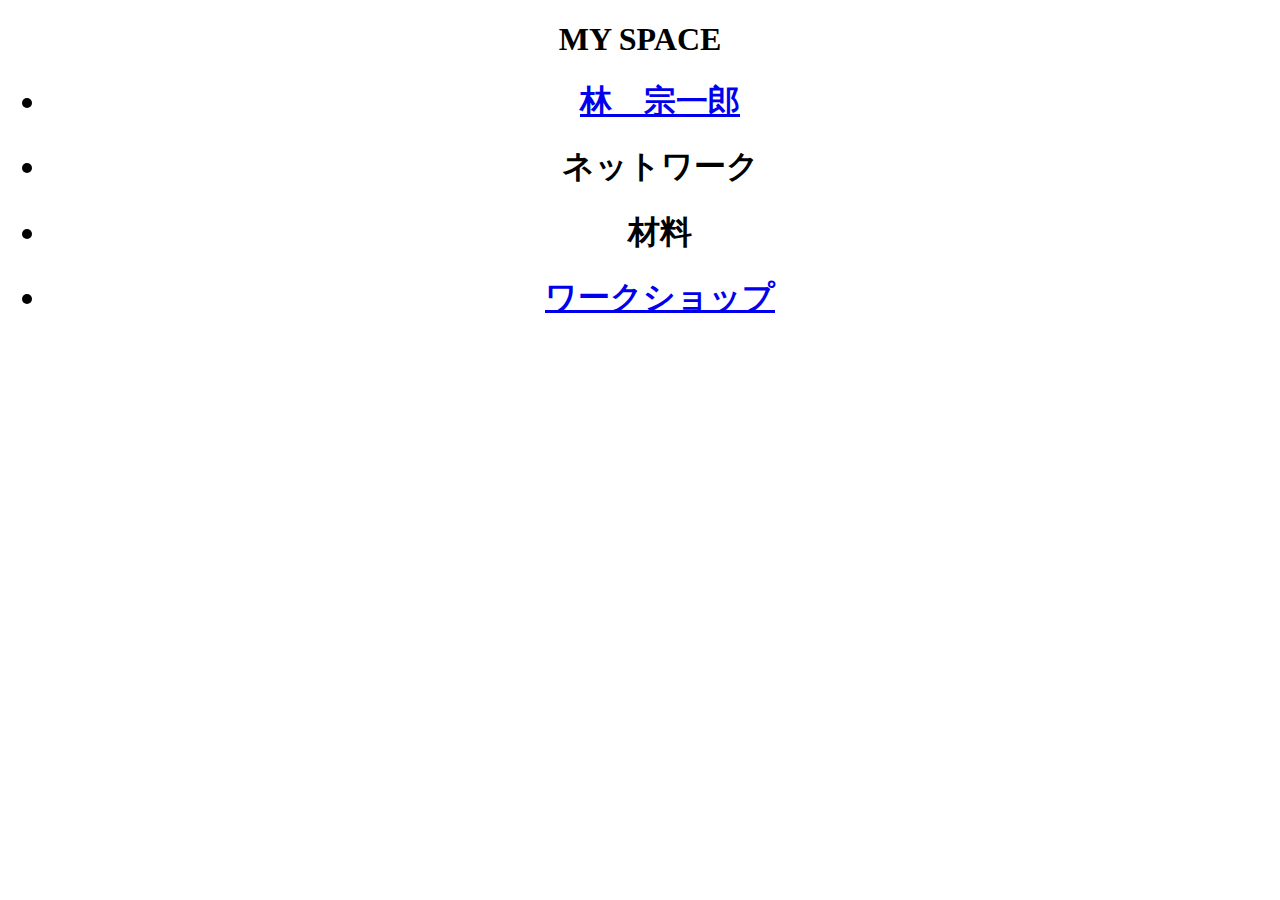
==== index.html @ 2440c5f6 "fix" ====
<!DOCTYPE html>
<html lang="ja" dir="ltr">

<head>
  <meta charset="utf-8">
  <title>toppage</title>
</head>
<center>

  <body>
    <header>
      <h1>MY SPACE</h1>
      <nav>
        <ul>
          <h1> <li><a href="./cv/index.html">林　宗一郎
  </a></h1>
          </li>
          <h1><li>ネットワーク</li></h1>
          <h1><li>材料</li></h1>
          <h1> <li><a href="./ws/index.html">ワークショップ
  </a></h1>
        </ul>
        <isindex>

      </nav>
    </header>

  </body>

</html>
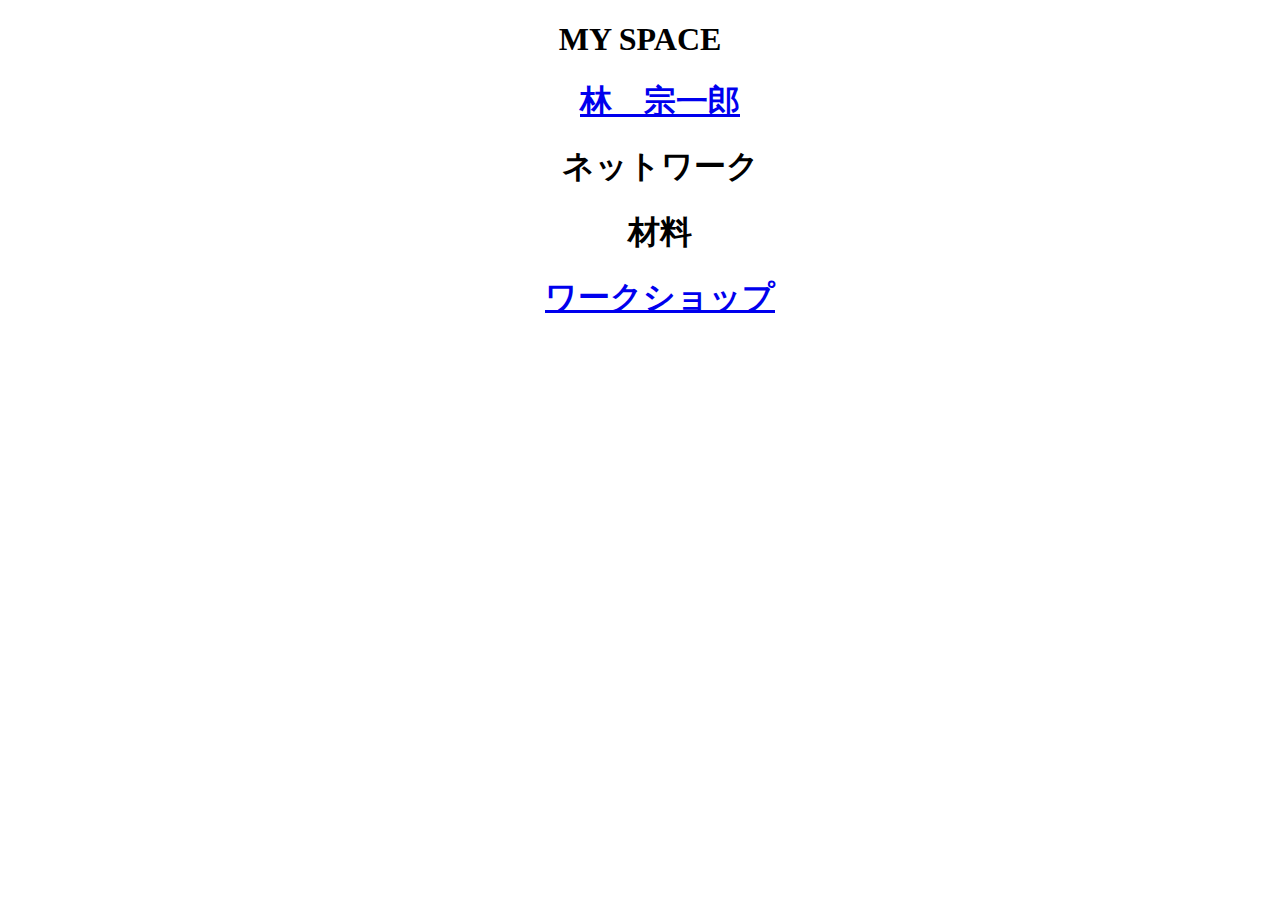
==== commit 9c39a134: "fix" ====
--- a/index.html
+++ b/index.html
@@ -12,12 +12,12 @@
       <h1>MY SPACE</h1>
       <nav>
         <ul>
-          <h1> <li><a href="./cv/index.html">林　宗一郎
-  </a></h1>
-          </li>
-          <h1><li>ネットワーク</li></h1>
-          <h1><li>材料</li></h1>
-          <h1> <li><a href="./ws/index.html">ワークショップ
+          <h1> <a href="./cv/index.html">林　宗一郎
+  </a><br></h1>
+
+          <h1>ネットワーク<br></h1>
+          <h1>材料<br></h1>
+          <h1><a href="./ws/index.html">ワークショップ
   </a></h1>
         </ul>
         <isindex>
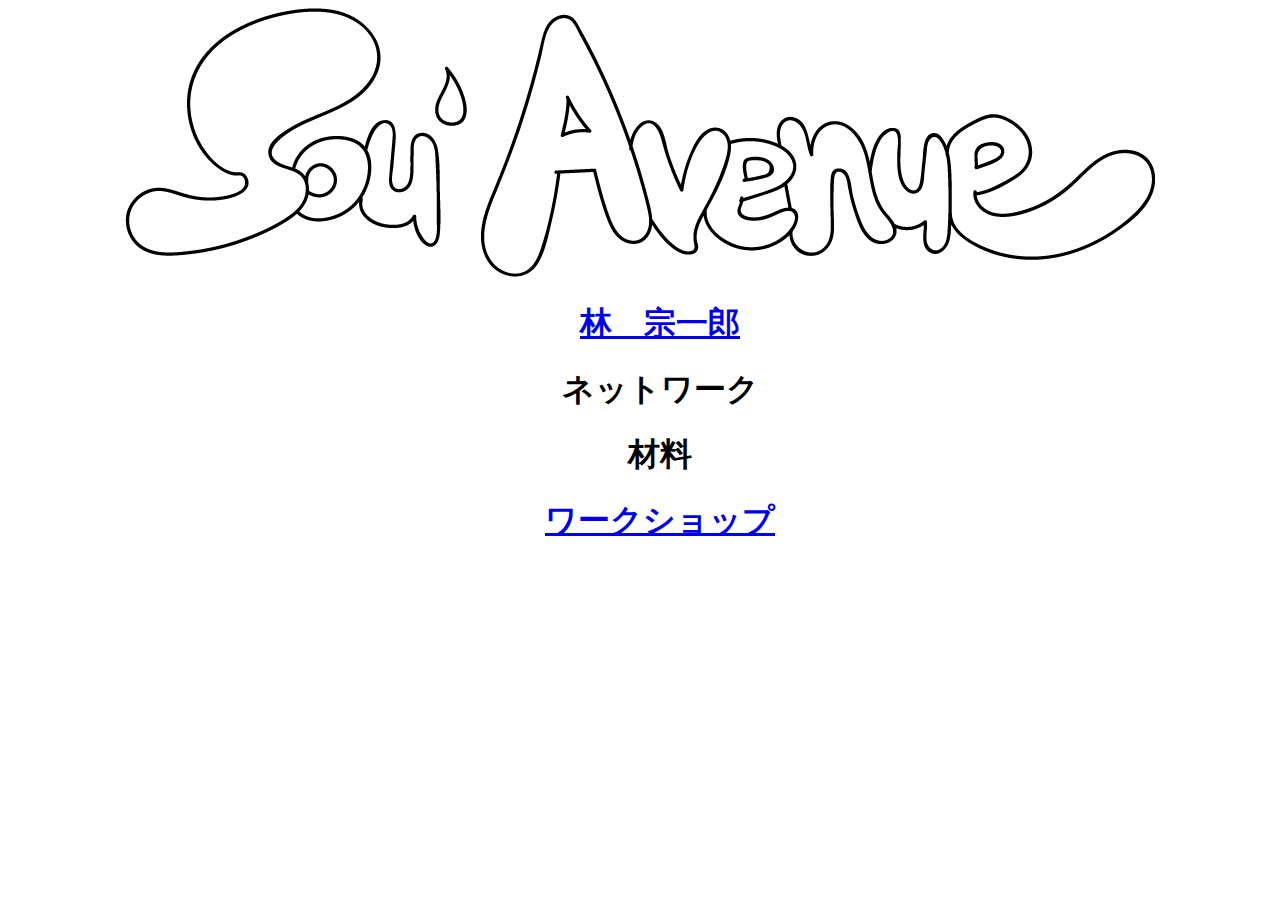
==== commit d1ab4c10: "fix" ====
--- a/index.html
+++ b/index.html
@@ -3,13 +3,14 @@
 
 <head>
   <meta charset="utf-8">
+ <link rel="stylesheet" href="./index.css">
   <title>toppage</title>
 </head>
 <center>
 
   <body>
     <header>
-      <h1>MY SPACE</h1>
+      <img src="./sozai/ititke.png" alt="t">
       <nav>
         <ul>
           <h1> <a href="./cv/index.html">林　宗一郎
--- a/index.css
+++ b/index.css
@@ -0,0 +1 @@
+<body style="background-color:#FFD5EC;">
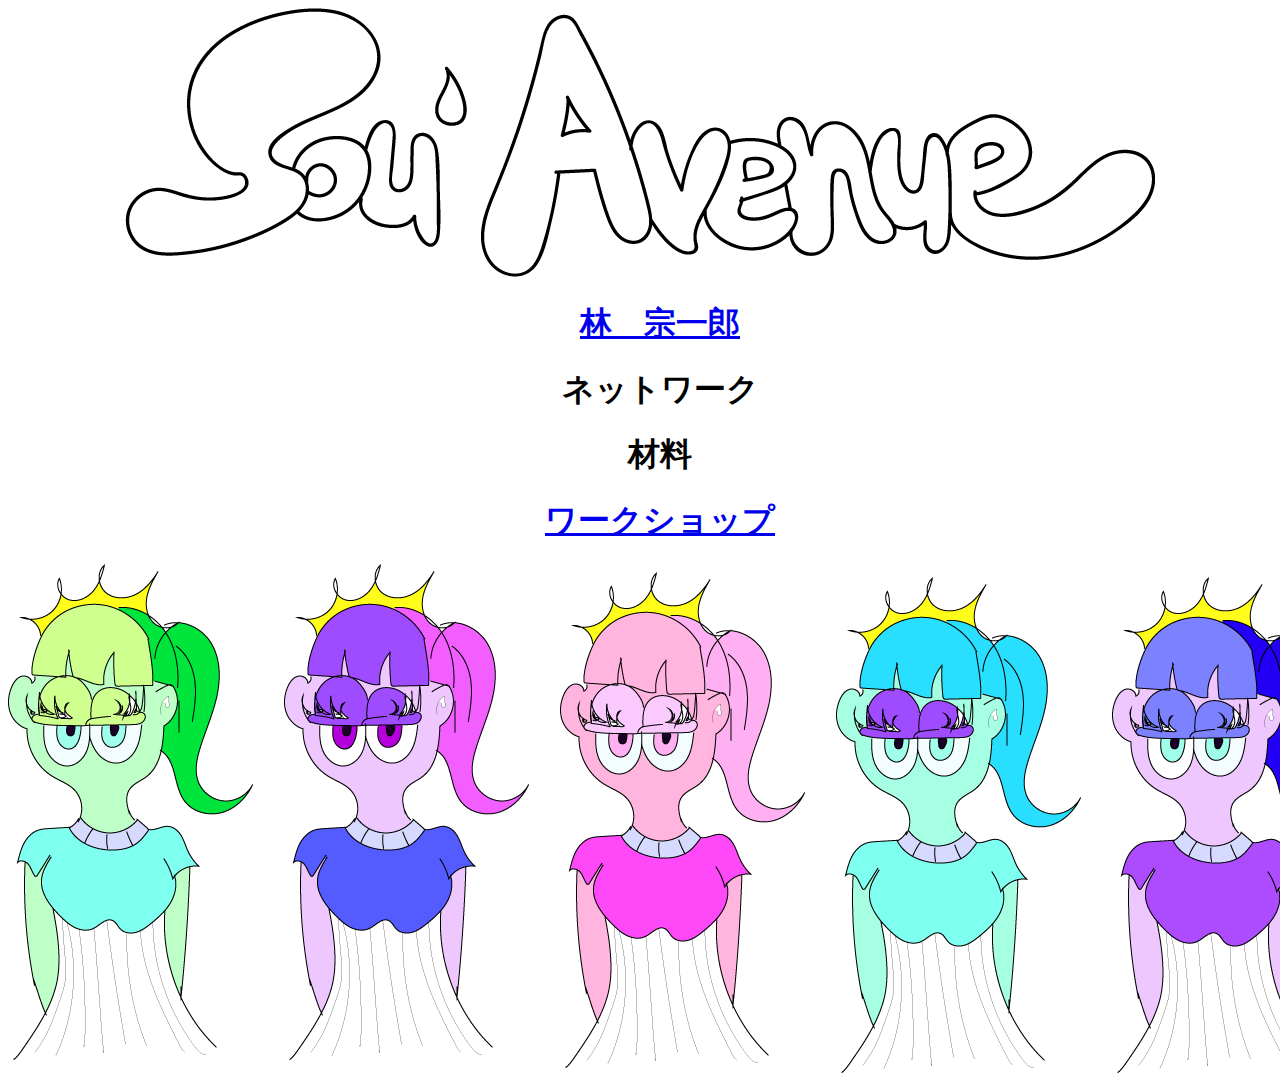
==== commit 8f5d8c63: "fix" ====
--- a/index.html
+++ b/index.html
@@ -20,7 +20,10 @@
           <h1>材料<br></h1>
           <h1><a href="./ws/index.html">ワークショップ
   </a></h1>
+
+
         </ul>
+        <img src="./sozai/sisters.png" alt="s">
         <isindex>
 
       </nav>
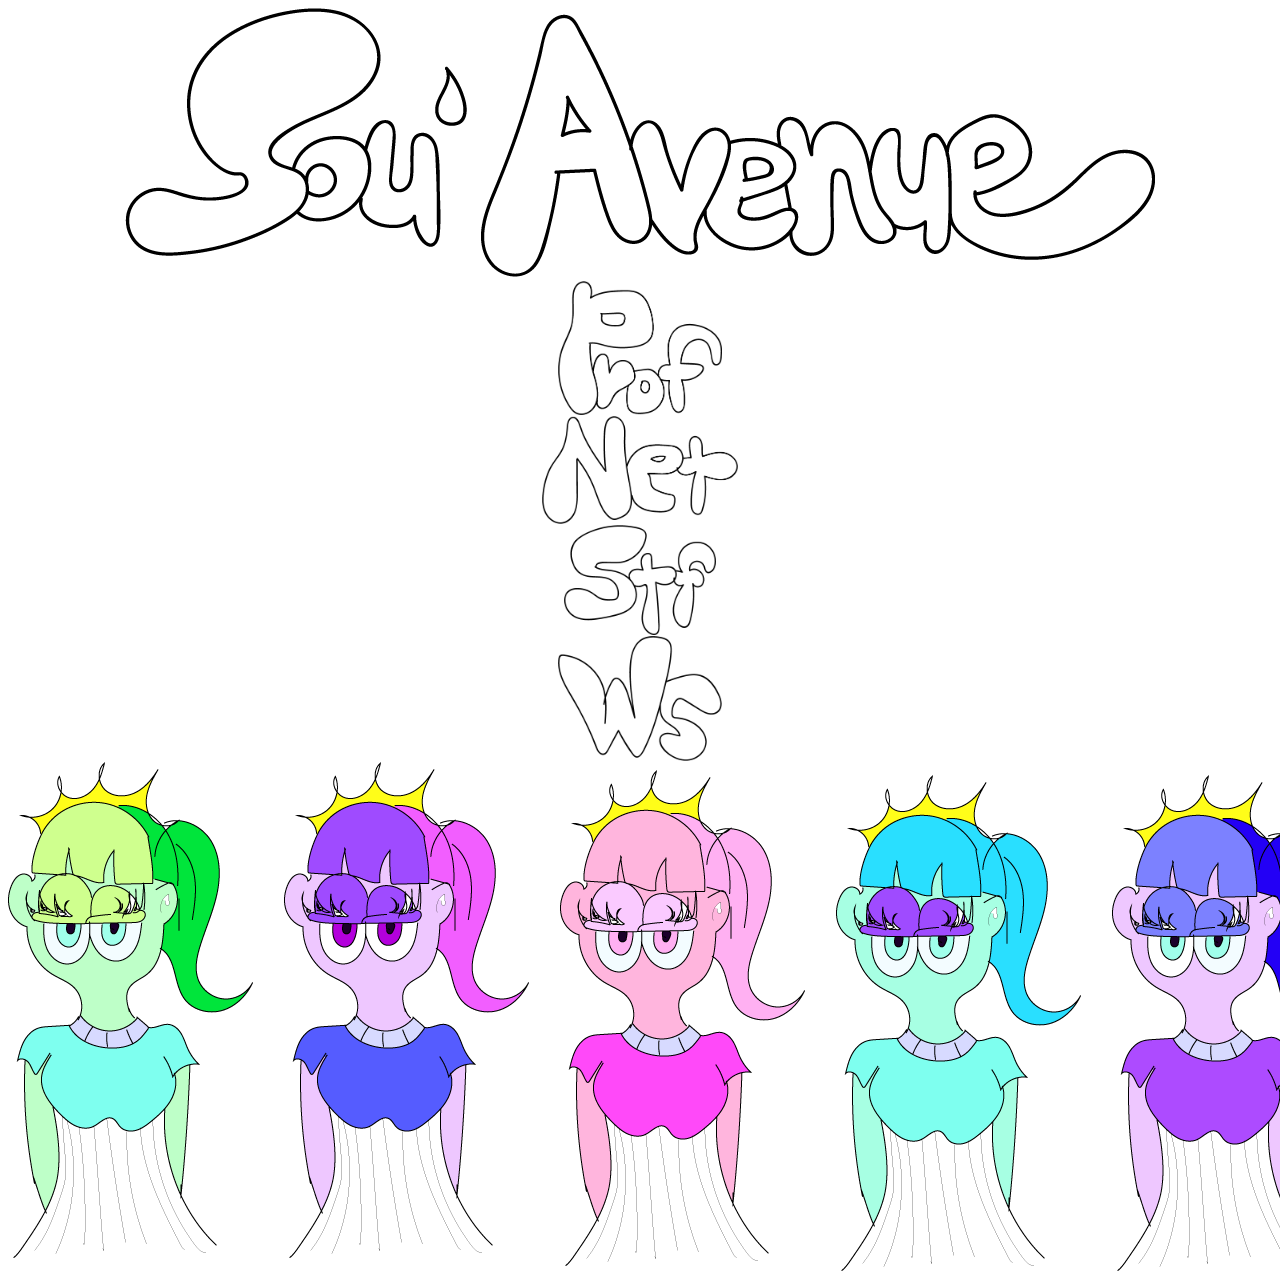
==== commit aa661cd5: "fix" ====
--- a/index.html
+++ b/index.html
@@ -3,7 +3,7 @@
 
 <head>
   <meta charset="utf-8">
- <link rel="stylesheet" href="./index.css">
+  <link rel="stylesheet" href="./index.css">
   <title>toppage</title>
 </head>
 <center>
@@ -11,22 +11,14 @@
   <body>
     <header>
       <img src="./sozai/ititke.png" alt="t">
-      <nav>
-        <ul>
-          <h1> <a href="./cv/index.html">林　宗一郎
-  </a><br></h1>
-
-          <h1>ネットワーク<br></h1>
-          <h1>材料<br></h1>
-          <h1><a href="./ws/index.html">ワークショップ
-  </a></h1>
-
-
-        </ul>
-        <img src="./sozai/sisters.png" alt="s">
-        <isindex>
-
-      </nav>
+      <div id="prof"><a href="./cv/index.html"><img src="./sozai/prof.png" alt="p">
+</a></div>
+      <div id="net"><img src="./sozai/net.png" alt="n"></div>
+      <div id="stf"><img src="./sozai/stf.png" alt="s"></div>
+      <div id="ws"><a href="./ws/index.html"><img src="./sozai/ws.png" alt="w">
+  </a></div>
+      <img src="./sozai/sisters.png" alt="s">
+      <isindex>
     </header>
 
   </body>
--- a/index.css
+++ b/index.css
@@ -1 +1,7 @@
-<body style="background-color:#FFD5EC;">
+#prof{zoom: 0.4;}
+
+#net{zoom: 0.4;}
+
+#stf{zoom: 0.4;}
+
+#ws{zoom: 0.4;}
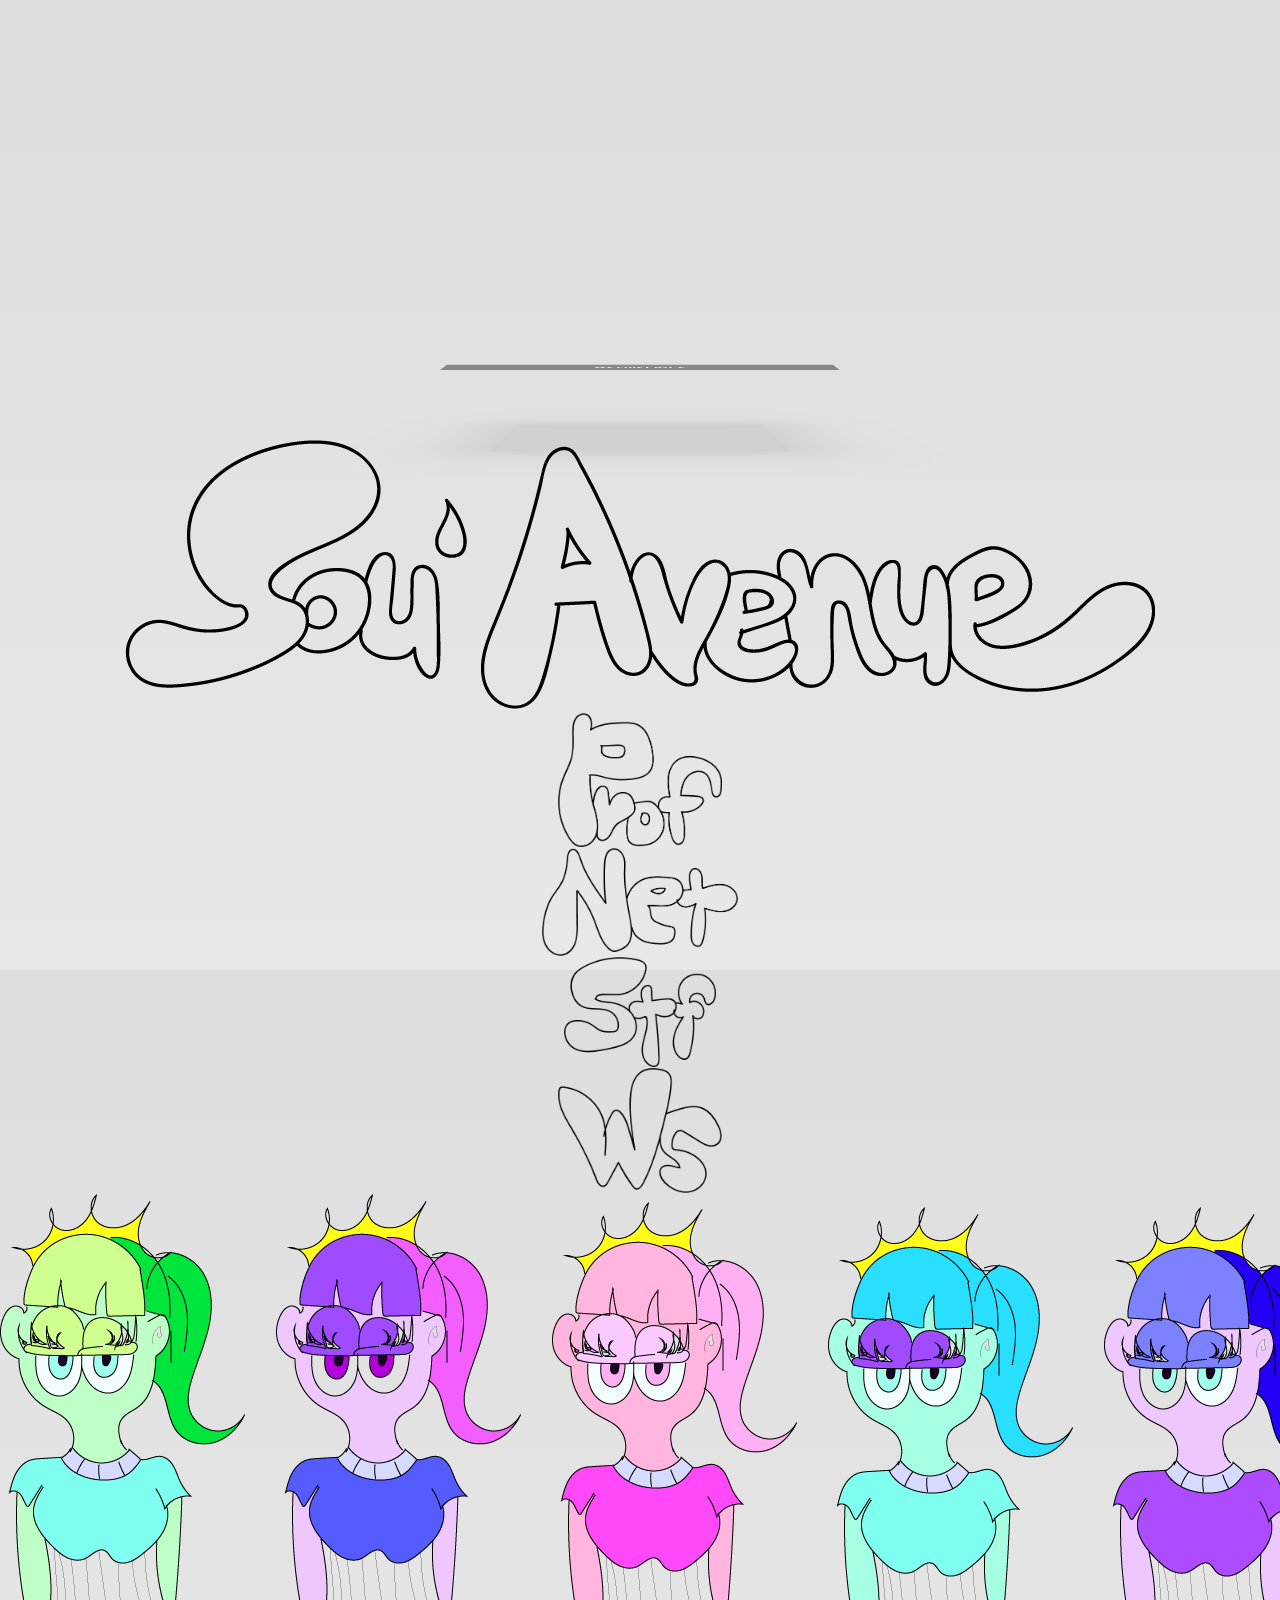
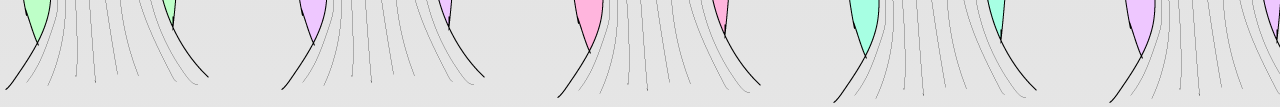
==== commit 562aad16: "fix" ====
--- a/index.html
+++ b/index.html
@@ -10,7 +10,14 @@
 
   <body>
     <header>
-      <img src="./sozai/ititke.png" alt="t">
+      <div class="thumb">
+	  <a href="#">
+		    <span>MY FIRST PAGE</span>
+	  </a>
+</div>
+
+      <img src="./sozai/ititke.png" alt="t"><br>
+
       <div id="prof"><a href="./cv/index.html"><img src="./sozai/prof.png" alt="p">
 </a></div>
       <div id="net"><img src="./sozai/net.png" alt="n"></div>
--- a/index.css
+++ b/index.css
@@ -5,3 +5,82 @@
 #stf{zoom: 0.4;}
 
 #ws{zoom: 0.4;}
+@import url(https://fonts.googleapis.com/css?family=Open+Sans);
+
+
+body {
+    background: #ddd;
+    background: linear-gradient(#ddd, #e8e8e8);
+    font-family: 'Open Sans', sans-serif;
+    height: 100vh;
+    margin:0;
+}
+
+.thumb {
+    width: 400px;
+    height: 300px;
+    margin: 70px auto;
+    perspective: 1000px;
+}
+
+.thumb a {
+    display: block;
+    width: 100%;
+    height: 100%;
+    background: linear-gradient(rgba(0, 0, 0, 0.4), rgba(0, 0, 0, 0.4)),
+		url("https://d13yacurqjgara.cloudfront.net/users/269311/screenshots/1508393/the_optimist_lives_on_by_huanle-d6yprp1_o_1x.jpg");
+    background-size: 0, cover;
+    transform-style: preserve-3d;
+    transition: all 0.5s;
+}
+
+.thumb:hover a {
+    transform: rotateX(80deg);
+    transform-origin: bottom;
+}
+.thumb a:after {
+    content: '';
+    position: absolute;
+    left: 0;
+    bottom: 0;
+    width: 100%;
+    height: 36px;
+    background: inherit;
+    background-size: cover, cover;
+    background-position: bottom;
+    transform: rotateX(90deg);
+    transform-origin: bottom;
+}
+.thumb a span {
+    color: white;
+    text-transform: uppercase;
+    position: absolute;
+    top: 100%;
+    left: 0;
+    width: 100%;
+    font: bold 12px/36px "Open Sans";
+    text-align: center;
+    transform: rotateX(-89.99deg);
+    transform-origin: top;
+    z-index: 1;
+}
+.thumb a:before {
+    content: '';
+    position: absolute;
+    top: 0;
+    left: 0;
+    width: 100%;
+    height: 100%;
+    background: rgba(0, 0, 0, 0.5);
+    box-shadow: 0 0 100px 50px rgba(0, 0, 0, 0.5);
+    transition: all 0.5s;
+    opacity: 0.15;
+    transform: rotateX(95deg) translateZ(-80px) scale(0.75);
+    transform-origin: bottom;
+}
+
+.thumb:hover a:before {
+    opacity: 1;
+    box-shadow: 0 0 25px 25px rgba(0, 0, 0, 0.5);
+    transform: rotateX(0) translateZ(-60px) scale(0.85);
+}
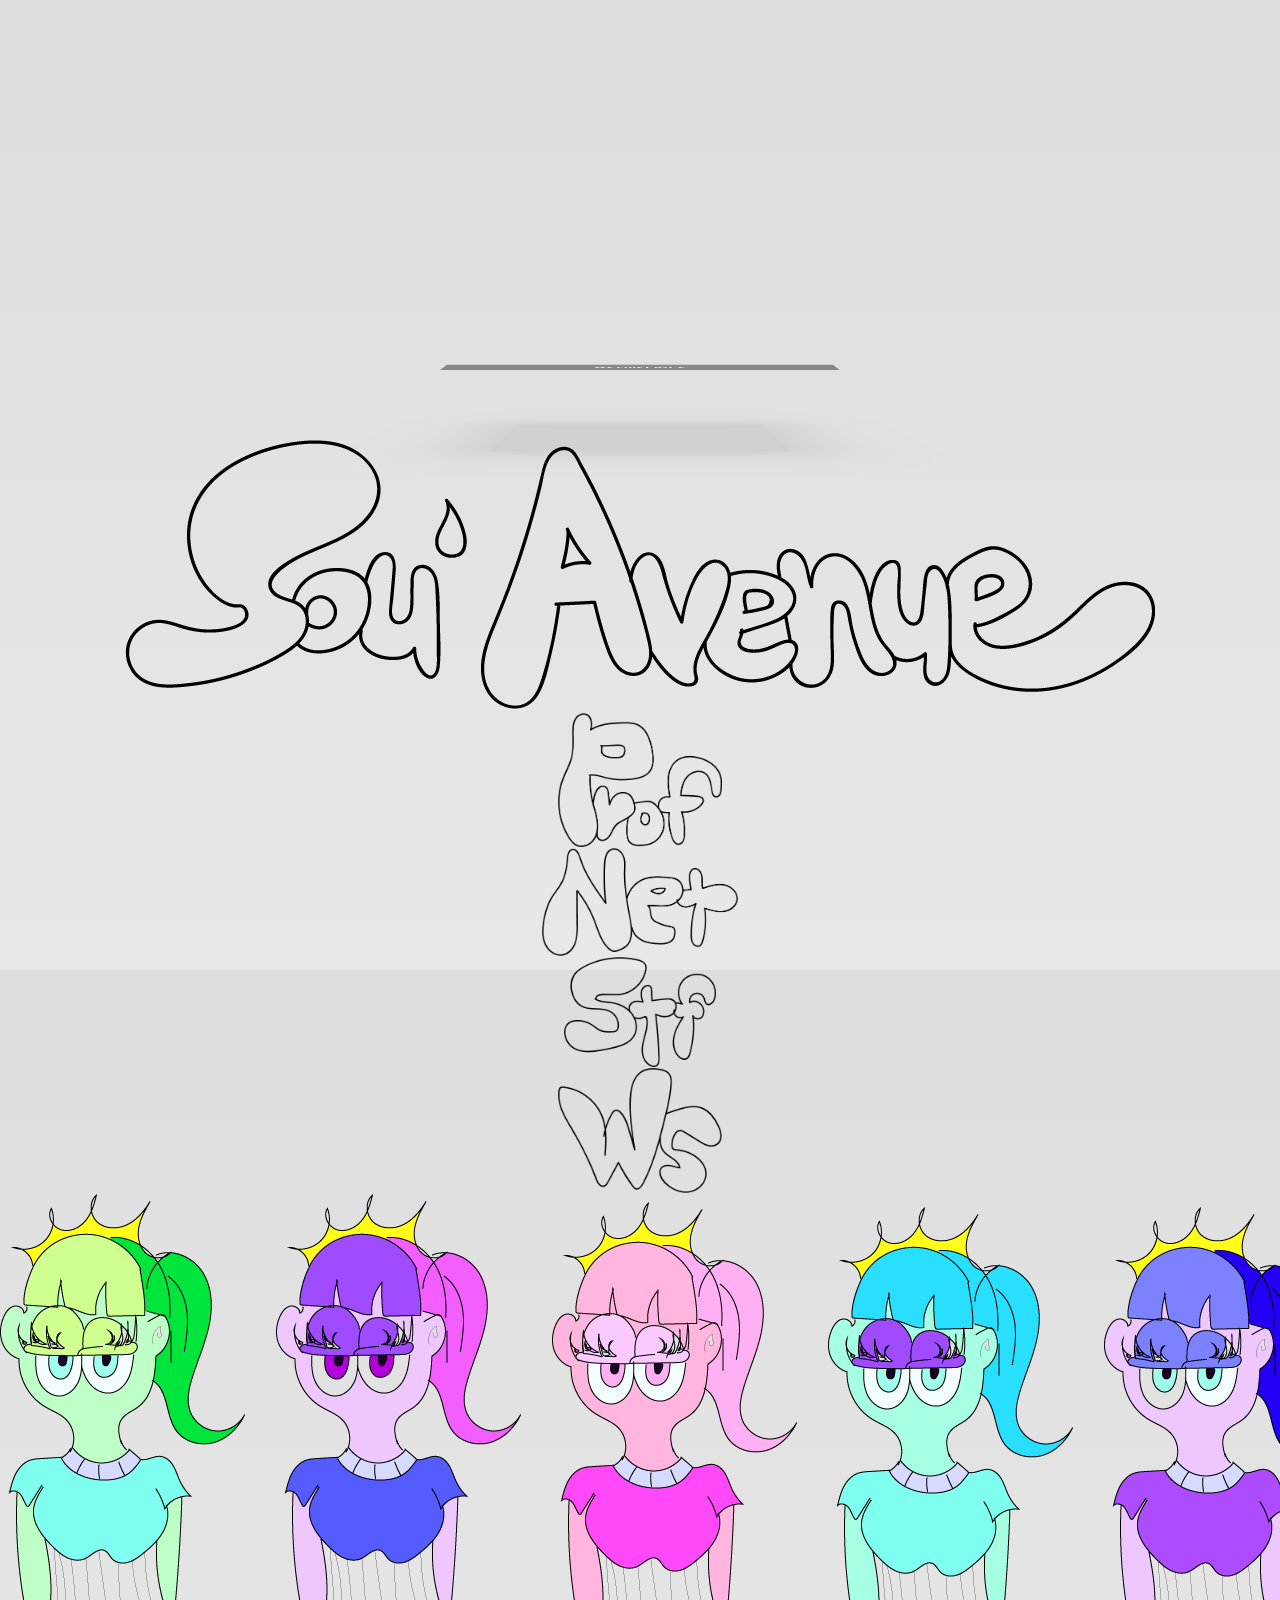
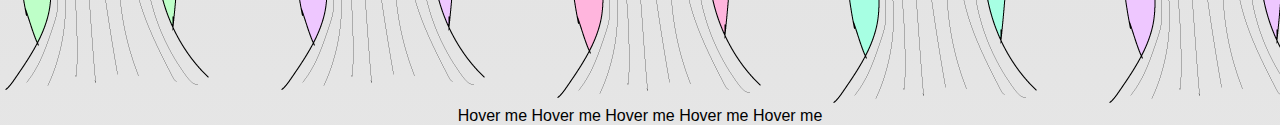
==== commit e77d8bf5: "fix" ====
--- a/index.html
+++ b/index.html
@@ -11,10 +11,10 @@
   <body>
     <header>
       <div class="thumb">
-	  <a href="#">
+        <a href="#">
 		    <span>MY FIRST PAGE</span>
 	  </a>
-</div>
+      </div>
 
       <img src="./sozai/ititke.png" alt="t"><br>
 
@@ -26,6 +26,13 @@
   </a></div>
       <img src="./sozai/sisters.png" alt="s">
       <isindex>
+      <div class="container">
+        <a class="btn btn-1">Hover me</a>
+        <a class="btn btn-2">Hover me</a>
+        <a class="btn btn-3">Hover me</a>
+        <a class="btn btn-4">Hover me</a>
+        <a class="btn btn-5">Hover me</a>
+      </div>
     </header>
 
   </body>
--- a/index.css
+++ b/index.css
@@ -83,4 +83,62 @@
     opacity: 1;
     box-shadow: 0 0 25px 25px rgba(0, 0, 0, 0.5);
     transform: rotateX(0) translateZ(-60px) scale(0.85);
+
+    /* <- Demo Stuff Start */
+
+body{
+  font-family: 'Montserrat', sans-serif;
+  margin:0;
 }
+
+.container {
+  display: flex;
+  justify-content: center;
+  align-items: center;
+  align-content: center;
+  flex-wrap: wrap;
+  width: 80vw;
+  margin: 0 auto;
+  min-height: 100vh;
+}
+.btn {
+  flex: 1 1 auto;
+  margin: 10px;
+  padding: 30px;
+  text-align: center;
+  text-transform: uppercase;
+  transition: 0.5s;
+  background-size: 200% auto;
+  color: white;
+ /* text-shadow: 0px 0px 10px rgba(0,0,0,0.2);*/
+  box-shadow: 0 0 20px #eee;
+  border-radius: 10px;
+ }
+
+
+.btn:hover {
+  background-position: right center; /* change the direction of the change here */
+}
+
+.btn-1 {
+  background-image: linear-gradient(to right, #f6d365 0%, #fda085 51%, #f6d365 100%);
+}
+
+.btn-2 {
+  background-image: linear-gradient(to right, #fbc2eb 0%, #a6c1ee 51%, #fbc2eb 100%);
+}
+
+.btn-3 {
+  background-image: linear-gradient(to right, #84fab0 0%, #8fd3f4 51%, #84fab0 100%);
+}
+
+.btn-4 {
+  background-image: linear-gradient(to right, #a1c4fd 0%, #c2e9fb 51%, #a1c4fd 100%);
+}
+
+.btn-5 {
+  background-image: linear-gradient(to right, #ffecd2 0%, #fcb69f 51%, #ffecd2 100%);
+}
+
+
+}
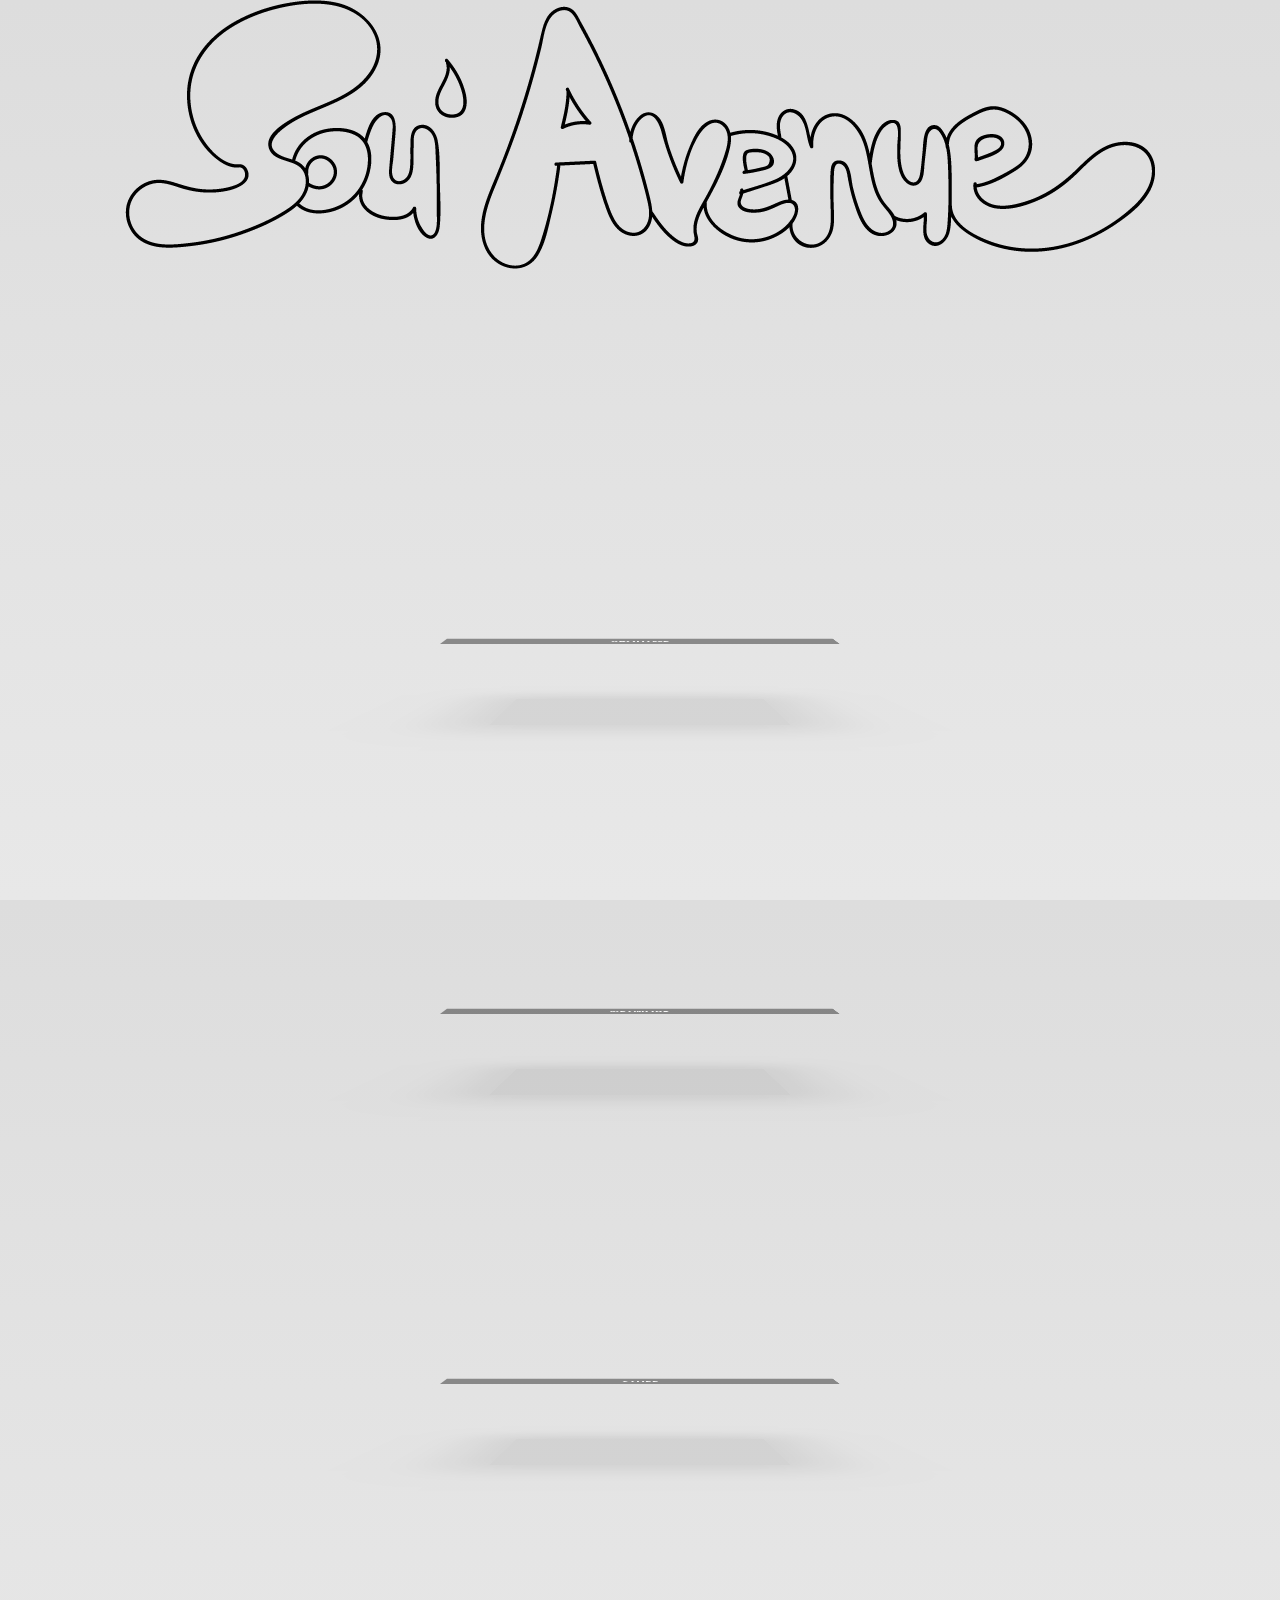
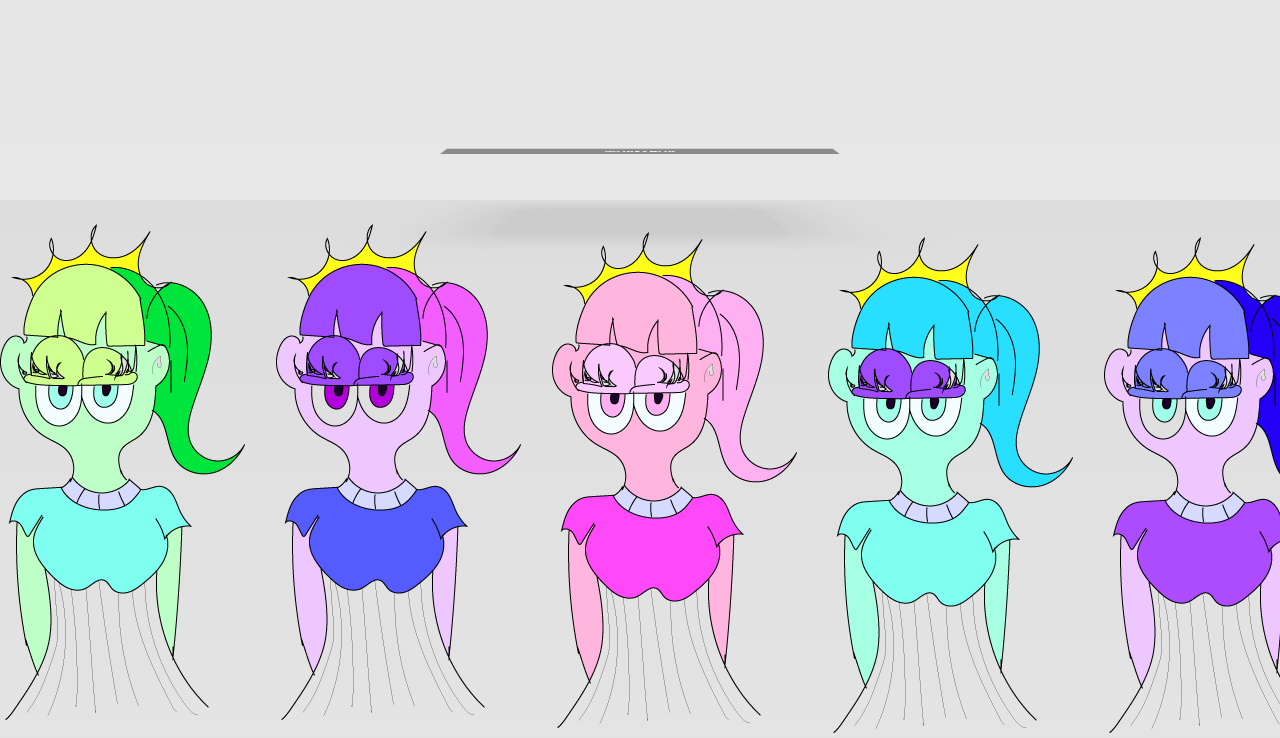
==== commit d8b4ceaa: "fix" ====
--- a/index.html
+++ b/index.html
@@ -10,29 +10,33 @@
 
   <body>
     <header>
-      <div class="thumb">
-        <a href="#">
-		    <span>MY FIRST PAGE</span>
-	  </a>
-      </div>
+
 
       <img src="./sozai/ititke.png" alt="t"><br>
 
-      <div id="prof"><a href="./cv/index.html"><img src="./sozai/prof.png" alt="p">
-</a></div>
-      <div id="net"><img src="./sozai/net.png" alt="n"></div>
-      <div id="stf"><img src="./sozai/stf.png" alt="s"></div>
-      <div id="ws"><a href="./ws/index.html"><img src="./sozai/ws.png" alt="w">
-  </a></div>
+      <div class="thumb"><a href="./cv/index.html">
+    <span>Aboutme</span>
+  </a>
+      </div>
+
+      <div class="thumb"><a href="#">
+    <span>Network</span>
+  </a>
+      </div>
+
+      <div class="thumb"><a href="#">
+    <span>Stuff</span>
+  </a>
+      </div>
+
+      <div class="thumb"><a href="./ws/index.html">
+    <span>WorkShop</span>
+  </a>
+      </div>
+
       <img src="./sozai/sisters.png" alt="s">
       <isindex>
-      <div class="container">
-        <a class="btn btn-1">Hover me</a>
-        <a class="btn btn-2">Hover me</a>
-        <a class="btn btn-3">Hover me</a>
-        <a class="btn btn-4">Hover me</a>
-        <a class="btn btn-5">Hover me</a>
-      </div>
+
     </header>
 
   </body>
--- a/index.css
+++ b/index.css
@@ -1,144 +1,126 @@
-#prof{zoom: 0.4;}
-
-#net{zoom: 0.4;}
-
-#stf{zoom: 0.4;}
-
-#ws{zoom: 0.4;}
 @import url(https://fonts.googleapis.com/css?family=Open+Sans);
-
-
 body {
-    background: #ddd;
-    background: linear-gradient(#ddd, #e8e8e8);
-    font-family: 'Open Sans', sans-serif;
-    height: 100vh;
-    margin:0;
+  background: #ddd;
+  background: linear-gradient(#ddd, #e8e8e8);
+  font-family: 'Open Sans', sans-serif;
+  height: 100vh;
+  margin: 0;
 }
 
 .thumb {
-    width: 400px;
-    height: 300px;
-    margin: 70px auto;
-    perspective: 1000px;
+  width: 400px;
+  height: 300px;
+  margin: 70px auto;
+  perspective: 1000px;
 }
 
 .thumb a {
-    display: block;
-    width: 100%;
-    height: 100%;
-    background: linear-gradient(rgba(0, 0, 0, 0.4), rgba(0, 0, 0, 0.4)),
-		url("https://d13yacurqjgara.cloudfront.net/users/269311/screenshots/1508393/the_optimist_lives_on_by_huanle-d6yprp1_o_1x.jpg");
-    background-size: 0, cover;
-    transform-style: preserve-3d;
-    transition: all 0.5s;
+  display: block;
+  width: 100%;
+  height: 100%;
+  background: linear-gradient(rgba(0, 0, 0, 0.4), rgba(0, 0, 0, 0.4)), url("https://d13yacurqjgara.cloudfront.net/users/269311/screenshots/1508393/the_optimist_lives_on_by_huanle-d6yprp1_o_1x.jpg");
+  background-size: 0, cover;
+  transform-style: preserve-3d;
+  transition: all 0.5s;
 }
 
 .thumb:hover a {
-    transform: rotateX(80deg);
-    transform-origin: bottom;
+  transform: rotateX(80deg);
+  transform-origin: bottom;
 }
+
 .thumb a:after {
-    content: '';
-    position: absolute;
-    left: 0;
-    bottom: 0;
-    width: 100%;
-    height: 36px;
-    background: inherit;
-    background-size: cover, cover;
-    background-position: bottom;
-    transform: rotateX(90deg);
-    transform-origin: bottom;
+  content: '';
+  position: absolute;
+  left: 0;
+  bottom: 0;
+  width: 100%;
+  height: 36px;
+  background: inherit;
+  background-size: cover, cover;
+  background-position: bottom;
+  transform: rotateX(90deg);
+  transform-origin: bottom;
 }
+
 .thumb a span {
-    color: white;
-    text-transform: uppercase;
-    position: absolute;
-    top: 100%;
-    left: 0;
-    width: 100%;
-    font: bold 12px/36px "Open Sans";
-    text-align: center;
-    transform: rotateX(-89.99deg);
-    transform-origin: top;
-    z-index: 1;
+  color: white;
+  text-transform: uppercase;
+  position: absolute;
+  top: 100%;
+  left: 0;
+  width: 100%;
+  font: bold 12px/36px "Open Sans";
+  text-align: center;
+  transform: rotateX(-89.99deg);
+  transform-origin: top;
+  z-index: 1;
 }
+
 .thumb a:before {
-    content: '';
-    position: absolute;
-    top: 0;
-    left: 0;
-    width: 100%;
-    height: 100%;
-    background: rgba(0, 0, 0, 0.5);
-    box-shadow: 0 0 100px 50px rgba(0, 0, 0, 0.5);
-    transition: all 0.5s;
-    opacity: 0.15;
-    transform: rotateX(95deg) translateZ(-80px) scale(0.75);
-    transform-origin: bottom;
+  content: '';
+  position: absolute;
+  top: 0;
+  left: 0;
+  width: 100%;
+  height: 100%;
+  background: rgba(0, 0, 0, 0.5);
+  box-shadow: 0 0 100px 50px rgba(0, 0, 0, 0.5);
+  transition: all 0.5s;
+  opacity: 0.15;
+  transform: rotateX(95deg) translateZ(-80px) scale(0.75);
+  transform-origin: bottom;
 }
 
 .thumb:hover a:before {
-    opacity: 1;
-    box-shadow: 0 0 25px 25px rgba(0, 0, 0, 0.5);
-    transform: rotateX(0) translateZ(-60px) scale(0.85);
-
-    /* <- Demo Stuff Start */
-
-body{
-  font-family: 'Montserrat', sans-serif;
-  margin:0;
+  opacity: 1;
+  box-shadow: 0 0 25px 25px rgba(0, 0, 0, 0.5);
+  transform: rotateX(0) translateZ(-60px) scale(0.85);
+  /* <- Demo Stuff Start */
+  body {
+    font-family: 'Montserrat', sans-serif;
+    margin: 0;
+  }
+  .container {
+    display: flex;
+    justify-content: center;
+    align-items: center;
+    align-content: center;
+    flex-wrap: wrap;
+    width: 80vw;
+    margin: 0 auto;
+    min-height: 100vh;
+  }
+  .btn {
+    flex: 1 1 auto;
+    margin: 10px;
+    padding: 30px;
+    text-align: center;
+    text-transform: uppercase;
+    transition: 0.5s;
+    background-size: 200% auto;
+    color: white;
+    /* text-shadow: 0px 0px 10px rgba(0,0,0,0.2);*/
+    box-shadow: 0 0 20px #eee;
+    border-radius: 10px;
+  }
+  .btn:hover {
+    background-position: right center;
+    /* change the direction of the change here */
+  }
+  .btn-1 {
+    background-image: linear-gradient(to right, #f6d365 0%, #fda085 51%, #f6d365 100%);
+  }
+  .btn-2 {
+    background-image: linear-gradient(to right, #fbc2eb 0%, #a6c1ee 51%, #fbc2eb 100%);
+  }
+  .btn-3 {
+    background-image: linear-gradient(to right, #84fab0 0%, #8fd3f4 51%, #84fab0 100%);
+  }
+  .btn-4 {
+    background-image: linear-gradient(to right, #a1c4fd 0%, #c2e9fb 51%, #a1c4fd 100%);
+  }
+  .btn-5 {
+    background-image: linear-gradient(to right, #ffecd2 0%, #fcb69f 51%, #ffecd2 100%);
+  }
 }
-
-.container {
-  display: flex;
-  justify-content: center;
-  align-items: center;
-  align-content: center;
-  flex-wrap: wrap;
-  width: 80vw;
-  margin: 0 auto;
-  min-height: 100vh;
-}
-.btn {
-  flex: 1 1 auto;
-  margin: 10px;
-  padding: 30px;
-  text-align: center;
-  text-transform: uppercase;
-  transition: 0.5s;
-  background-size: 200% auto;
-  color: white;
- /* text-shadow: 0px 0px 10px rgba(0,0,0,0.2);*/
-  box-shadow: 0 0 20px #eee;
-  border-radius: 10px;
- }
-
-
-.btn:hover {
-  background-position: right center; /* change the direction of the change here */
-}
-
-.btn-1 {
-  background-image: linear-gradient(to right, #f6d365 0%, #fda085 51%, #f6d365 100%);
-}
-
-.btn-2 {
-  background-image: linear-gradient(to right, #fbc2eb 0%, #a6c1ee 51%, #fbc2eb 100%);
-}
-
-.btn-3 {
-  background-image: linear-gradient(to right, #84fab0 0%, #8fd3f4 51%, #84fab0 100%);
-}
-
-.btn-4 {
-  background-image: linear-gradient(to right, #a1c4fd 0%, #c2e9fb 51%, #a1c4fd 100%);
-}
-
-.btn-5 {
-  background-image: linear-gradient(to right, #ffecd2 0%, #fcb69f 51%, #ffecd2 100%);
-}
-
-
-}
